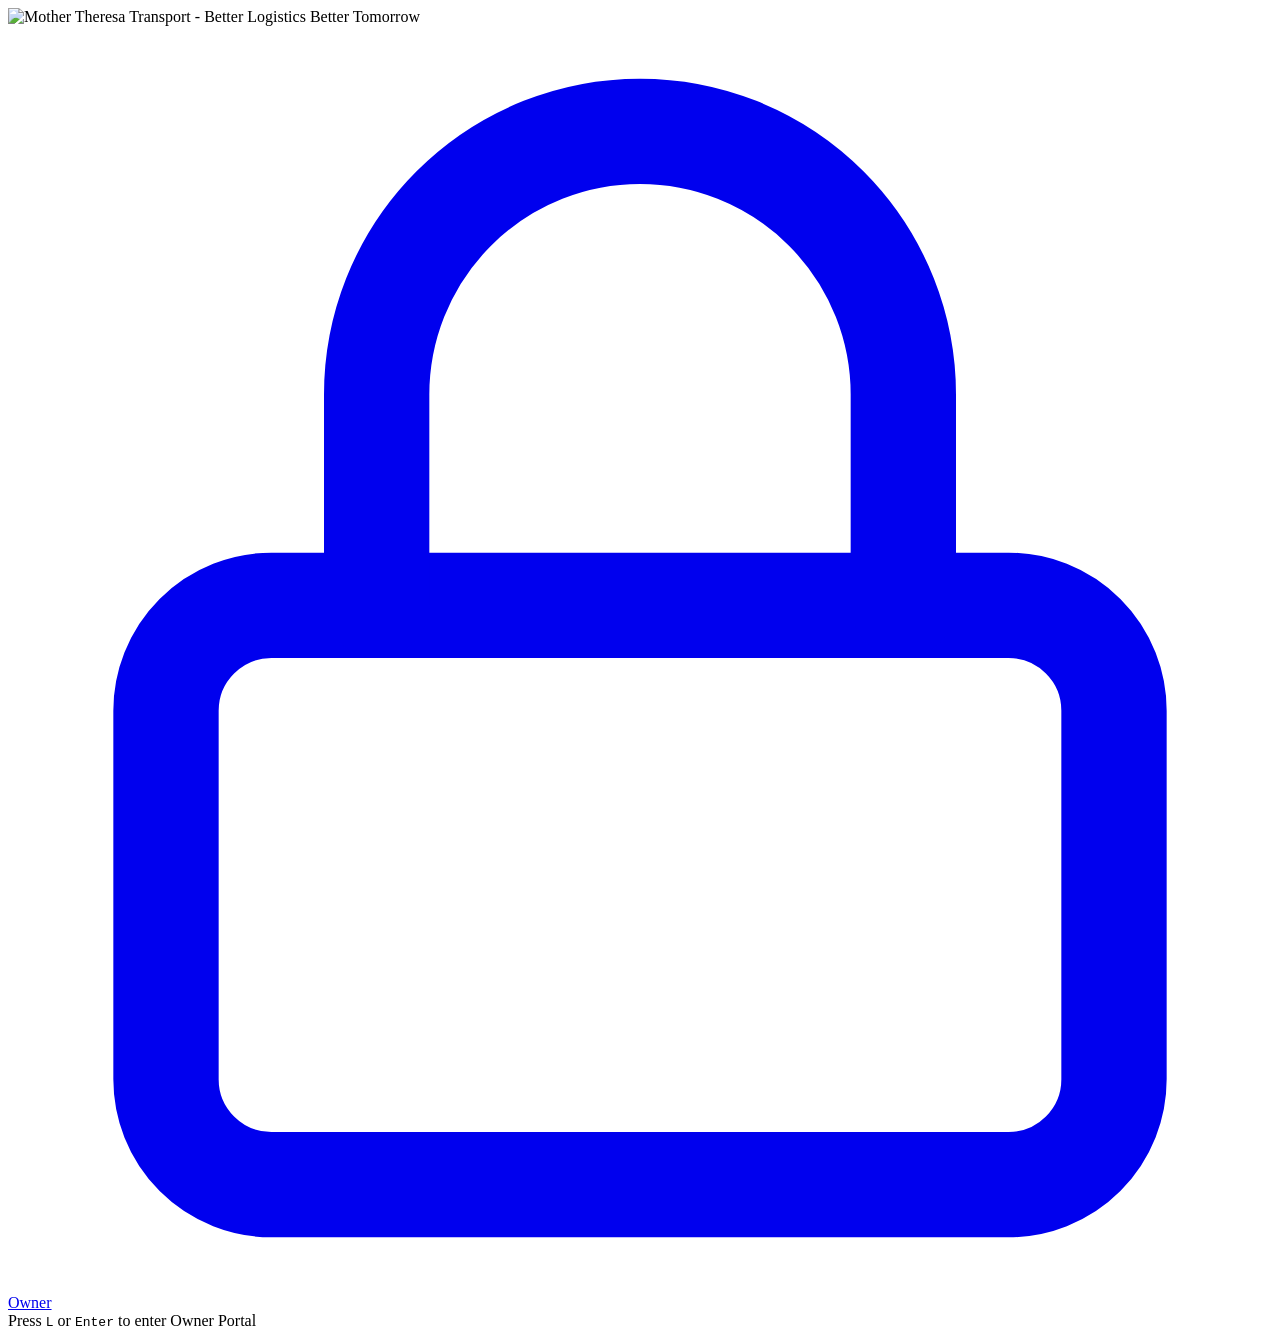
==== frontend/index.html @ 27c78917 "upadate the project in github" ====
<!DOCTYPE html>
<html lang="en">
<head>
  <meta charset="UTF-8">
  <meta name="viewport" content="width=device-width, initial-scale=1.0">
  <title>Mother Theresa Transport - Better Logistics Better Tomorrow</title>
  <link rel="stylesheet" href="/static/css/landing.css">
  <link rel="icon" type="image/svg+xml" href="data:image/svg+xml,<svg xmlns='http://www.w3.org/2000/svg' viewBox='0 0 24 24' fill='%23f59e0b'><path d='M1 3h15v13H1z'/><path d='M16 8h4l3 3v5h-7V8z'/><circle cx='5.5' cy='18.5' r='2.5'/><circle cx='18.5' cy='18.5' r='2.5'/></svg>">
</head>
<body>

  <!-- Full-Screen Cinematic Landing Page -->
  <main class="landing-hero" id="heroSection" role="banner" title="Mother Theresa Transport - Click to enter Owner Portal" tabindex="0">
    
    <!-- Seamless Ambient Glow Backdrop (fills full screen smoothly without letterbox bars) -->
    <div class="hero-ambient-layer" aria-hidden="true"></div>

    <!-- Complete Attached Banner Image (preserves original quality & aspect ratio, zero crop, zero distortion) -->
    <div class="hero-image-container">
      <img 
        src="/assets/images/mother_theresa_trucks.jpg" 
        alt="Mother Theresa Transport - Better Logistics Better Tomorrow" 
        class="hero-bg-img" 
        id="heroBgImg"
      >
    </div>

    <!-- Discreet Owner Portal Trigger -->
    <a href="/login" class="discreet-portal-trigger" id="portalTrigger" title="Owner Portal" aria-label="Owner Portal">
      <svg xmlns="http://www.w3.org/2000/svg" viewBox="0 0 24 24" fill="none" stroke="currentColor" stroke-width="2" stroke-linecap="round" stroke-linejoin="round">
        <rect x="3" y="11" width="18" height="11" rx="2" ry="2"></rect>
        <path d="M7 11V7a5 5 0 0 1 10 0v4"></path>
      </svg>
      <span>Owner</span>
    </a>

  </main>

  <!-- Interactive Hint Toast on keypress -->
  <div class="portal-hint-toast" id="hintToast">
    Press <kbd>L</kbd> or <kbd>Enter</kbd> to enter Owner Portal
  </div>

  <script>
    // Discreet owner navigation handlers
    const heroSection = document.getElementById('heroSection');
    const hintToast = document.getElementById('hintToast');

    // Click anywhere on the hero banner navigates directly to login
    if (heroSection) {
      heroSection.addEventListener('click', (e) => {
        if (e.target.closest('#portalTrigger')) return;
        window.location.href = '/login';
      });
    }

    // Keyboard shortcuts: 'L', 'l', or 'Enter' navigates to login
    window.addEventListener('keydown', (e) => {
      if (e.key === 'l' || e.key === 'L' || e.key === 'Enter') {
        window.location.href = '/login';
      }
    });

    // If user already logged in, update tooltip to dashboard
    const token = localStorage.getItem('mtt_token');
    if (token && heroSection) {
      heroSection.title = "Click to open Owner Dashboard";
    }
  </script>

</body>
</html>
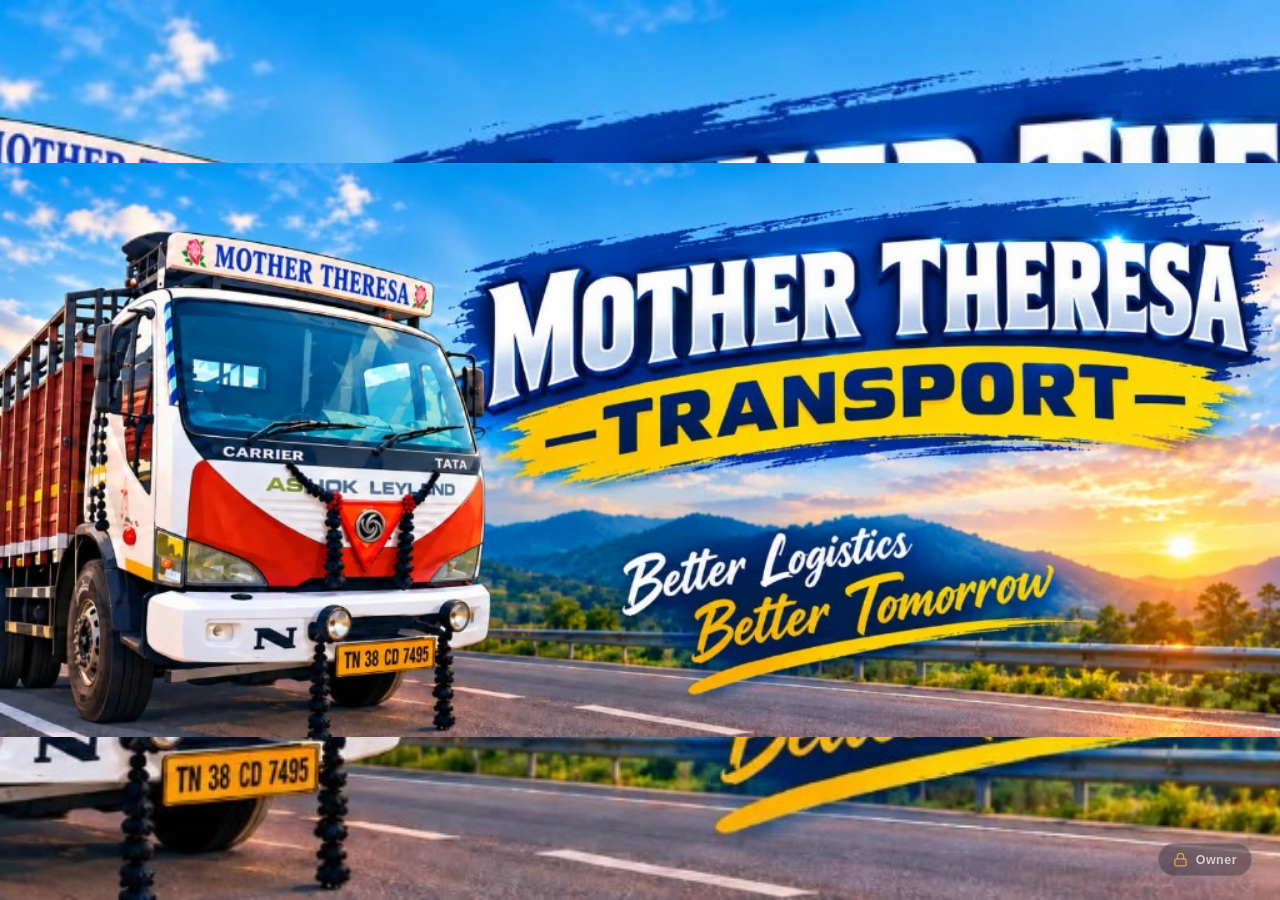
==== commit 43a146a7: "Add deployment dependencies and update transport app" ====
--- a/frontend/index.html
+++ b/frontend/index.html
@@ -4,26 +4,22 @@
   <meta charset="UTF-8">
   <meta name="viewport" content="width=device-width, initial-scale=1.0">
   <title>Mother Theresa Transport - Better Logistics Better Tomorrow</title>
-  <link rel="stylesheet" href="/static/css/landing.css">
+  <link rel="stylesheet" href="/static/css/landing.css" onerror="this.onerror=null;this.href='css/landing.css';">
   <link rel="icon" type="image/svg+xml" href="data:image/svg+xml,<svg xmlns='http://www.w3.org/2000/svg' viewBox='0 0 24 24' fill='%23f59e0b'><path d='M1 3h15v13H1z'/><path d='M16 8h4l3 3v5h-7V8z'/><circle cx='5.5' cy='18.5' r='2.5'/><circle cx='18.5' cy='18.5' r='2.5'/></svg>">
 </head>
 <body>
 
-  <!-- Full-Screen Cinematic Landing Page -->
+  <!-- Full-Screen Home Page with Attached Banner as Background -->
   <main class="landing-hero" id="heroSection" role="banner" title="Mother Theresa Transport - Click to enter Owner Portal" tabindex="0">
     
-    <!-- Seamless Ambient Glow Backdrop (fills full screen smoothly without letterbox bars) -->
-    <div class="hero-ambient-layer" aria-hidden="true"></div>
-
-    <!-- Complete Attached Banner Image (preserves original quality & aspect ratio, zero crop, zero distortion) -->
-    <div class="hero-image-container">
-      <img 
-        src="/assets/images/mother_theresa_trucks.jpg" 
-        alt="Mother Theresa Transport - Better Logistics Better Tomorrow" 
-        class="hero-bg-img" 
-        id="heroBgImg"
-      >
-    </div>
+    <!-- Single Full-Screen Background Image (complete image displayed, aspect ratio strictly preserved, zero distortion) -->
+    <img 
+      src="/static/assets/images/mother_teresa_trucks.jpg" 
+      onerror="if(this.src.indexOf('/static/')!==-1)this.src='assets/images/mother_teresa_trucks.jpg';"
+      alt="Mother Theresa Transport - Better Logistics Better Tomorrow" 
+      class="hero-bg-img" 
+      id="heroBgImg"
+    >
 
     <!-- Discreet Owner Portal Trigger -->
     <a href="/login" class="discreet-portal-trigger" id="portalTrigger" title="Owner Portal" aria-label="Owner Portal">
@@ -42,11 +38,10 @@
   </div>
 
   <script>
-    // Discreet owner navigation handlers
     const heroSection = document.getElementById('heroSection');
     const hintToast = document.getElementById('hintToast');
 
-    // Click anywhere on the hero banner navigates directly to login
+    // Click anywhere on the Home Page navigates directly to login
     if (heroSection) {
       heroSection.addEventListener('click', (e) => {
         if (e.target.closest('#portalTrigger')) return;
@@ -61,7 +56,7 @@
       }
     });
 
-    // If user already logged in, update tooltip to dashboard
+    // If user already logged in, update tooltip
     const token = localStorage.getItem('mtt_token');
     if (token && heroSection) {
       heroSection.title = "Click to open Owner Dashboard";
@@ -69,4 +64,4 @@
   </script>
 
 </body>
-</html>+</html>
--- a/frontend/css/landing.css
+++ b/frontend/css/landing.css
@@ -0,0 +1,211 @@
+
+@import url('https://fonts.googleapis.com/css2?family=Outfit:wght@400;500;600;700;800;900&family=Plus+Jakarta+Sans:wght@400;500;600;700;800&display=swap');
+
+* {
+    margin: 0;
+    padding: 0;
+    box-sizing: border-box;
+}
+
+html, body {
+    width: 100%;
+    height: 100%;
+    overflow: hidden;
+    font-family: 'Plus Jakarta Sans', sans-serif;
+    background-color: #0b1322;
+    color: #ffffff;
+    user-select: none;
+}
+
+/* Accessibility helper */
+.sr-only {
+    position: absolute;
+    width: 1px;
+    height: 1px;
+    padding: 0;
+    margin: -1px;
+    overflow: hidden;
+    clip: rect(0, 0, 0, 0);
+    white-space: nowrap;
+    border: 0;
+}
+
+/* Fullscreen Landing Container */
+.landing-hero {
+    position: relative;
+    width: 100vw;
+    height: 100vh;
+    min-height: 100vh;
+    min-height: 100dvh;
+    background-color: #0b1322;
+    background-image: url('../assets/images/mother_theresa_trucks.jpg');
+    background-size: cover;
+    background-position: center center;
+    background-repeat: no-repeat;
+    display: flex;
+    align-items: center;
+    justify-content: center;
+    overflow: hidden;
+    cursor: pointer;
+}
+
+/* Ambient Background Layer - No Blur */
+.hero-ambient-layer {
+    position: absolute;
+    inset: 0;
+    background-image: url('../assets/images/mother_theresa_trucks.jpg');
+    background-size: cover;
+    background-position: center center;
+    background-repeat: no-repeat;
+    filter: none;
+    transform: none;
+    pointer-events: none;
+    z-index: 1;
+}
+
+/* Primary Foreground Container */
+.hero-image-container {
+    position: relative;
+    z-index: 2;
+    width: 100%;
+    height: 100%;
+    display: flex;
+    align-items: center;
+    justify-content: center;
+    pointer-events: none;
+}
+
+/* Crisp Hero Banner Image */
+.hero-bg-img {
+    width: 100%;
+    height: 100%;
+    max-width: 100vw;
+    max-height: 100vh;
+    max-height: 100dvh;
+    object-fit: contain;
+    object-position: center center;
+    display: block;
+    filter: none;
+    transition: transform 0.4s cubic-bezier(0.16, 1, 0.3, 1);
+    image-rendering: auto;
+}
+
+.landing-hero:hover .hero-bg-img {
+    transform: scale(1.006);
+}
+
+.landing-hero:focus {
+    outline: 2px dashed rgba(245, 158, 11, 0.6);
+    outline-offset: -4px;
+}
+
+/* Discreet Owner Portal Trigger */
+.discreet-portal-trigger {
+    position: absolute;
+    bottom: 24px;
+    right: 28px;
+    z-index: 10;
+    opacity: 0.65;
+    transition: opacity 0.3s ease, transform 0.3s ease, background 0.3s ease, border-color 0.3s ease;
+    cursor: pointer;
+    display: flex;
+    align-items: center;
+    gap: 8px;
+    padding: 8px 14px;
+    border-radius: 30px;
+    background: rgba(15, 23, 42, 0.55);
+    backdrop-filter: blur(10px);
+    -webkit-backdrop-filter: blur(10px);
+    border: 1px solid rgba(255, 255, 255, 0.15);
+    color: #ffffff;
+    text-decoration: none;
+}
+
+.discreet-portal-trigger:hover {
+    opacity: 1;
+    transform: translateY(-2px);
+    background: rgba(15, 23, 42, 0.85);
+    border-color: rgba(245, 158, 11, 0.6);
+    box-shadow: 0 8px 24px rgba(0, 0, 0, 0.4);
+}
+
+.discreet-portal-trigger svg {
+    width: 15px;
+    height: 15px;
+    stroke: #fbbf24;
+}
+
+.discreet-portal-trigger span {
+    font-size: 0.78rem;
+    font-weight: 600;
+    letter-spacing: 0.5px;
+    color: #f1f5f9;
+}
+
+/* Keyboard hint toast */
+.portal-hint-toast {
+    position: fixed;
+    bottom: 24px;
+    left: 50%;
+    transform: translateX(-50%) translateY(100px);
+    background: rgba(15, 23, 42, 0.85);
+    backdrop-filter: blur(12px);
+    border: 1px solid rgba(245, 158, 11, 0.4);
+    color: #f8fafc;
+    padding: 10px 22px;
+    border-radius: 30px;
+    font-size: 0.82rem;
+    letter-spacing: 0.3px;
+    box-shadow: 0 10px 30px rgba(0, 0, 0, 0.5);
+    transition: transform 0.4s cubic-bezier(0.16, 1, 0.3, 1);
+    z-index: 100;
+    display: flex;
+    align-items: center;
+    gap: 8px;
+    pointer-events: none;
+}
+
+.portal-hint-toast.show {
+    transform: translateX(-50%) translateY(0);
+}
+
+.portal-hint-toast kbd {
+    background: #334155;
+    color: #fbbf24;
+    padding: 2px 7px;
+    border-radius: 6px;
+    font-size: 0.75rem;
+    font-weight: 700;
+    border: 1px solid #475569;
+}
+
+/* Mobile & Tablet Responsive */
+@media (max-width: 768px) {
+    .hero-bg-img {
+        max-width: 100vw;
+        object-fit: contain;
+    }
+
+    .discreet-portal-trigger {
+        bottom: 16px;
+        right: 16px;
+        padding: 6px 12px;
+        opacity: 0.75;
+    }
+}
+
+@media (max-width: 480px) {
+    .hero-ambient-layer {
+        filter: none;
+    }
+
+    .discreet-portal-trigger {
+        bottom: 14px;
+        right: 14px;
+        padding: 6px 10px;
+    }
+
+    .discreet-portal-trigger span {
+        font-size: 0.72rem;
+    }
+}
